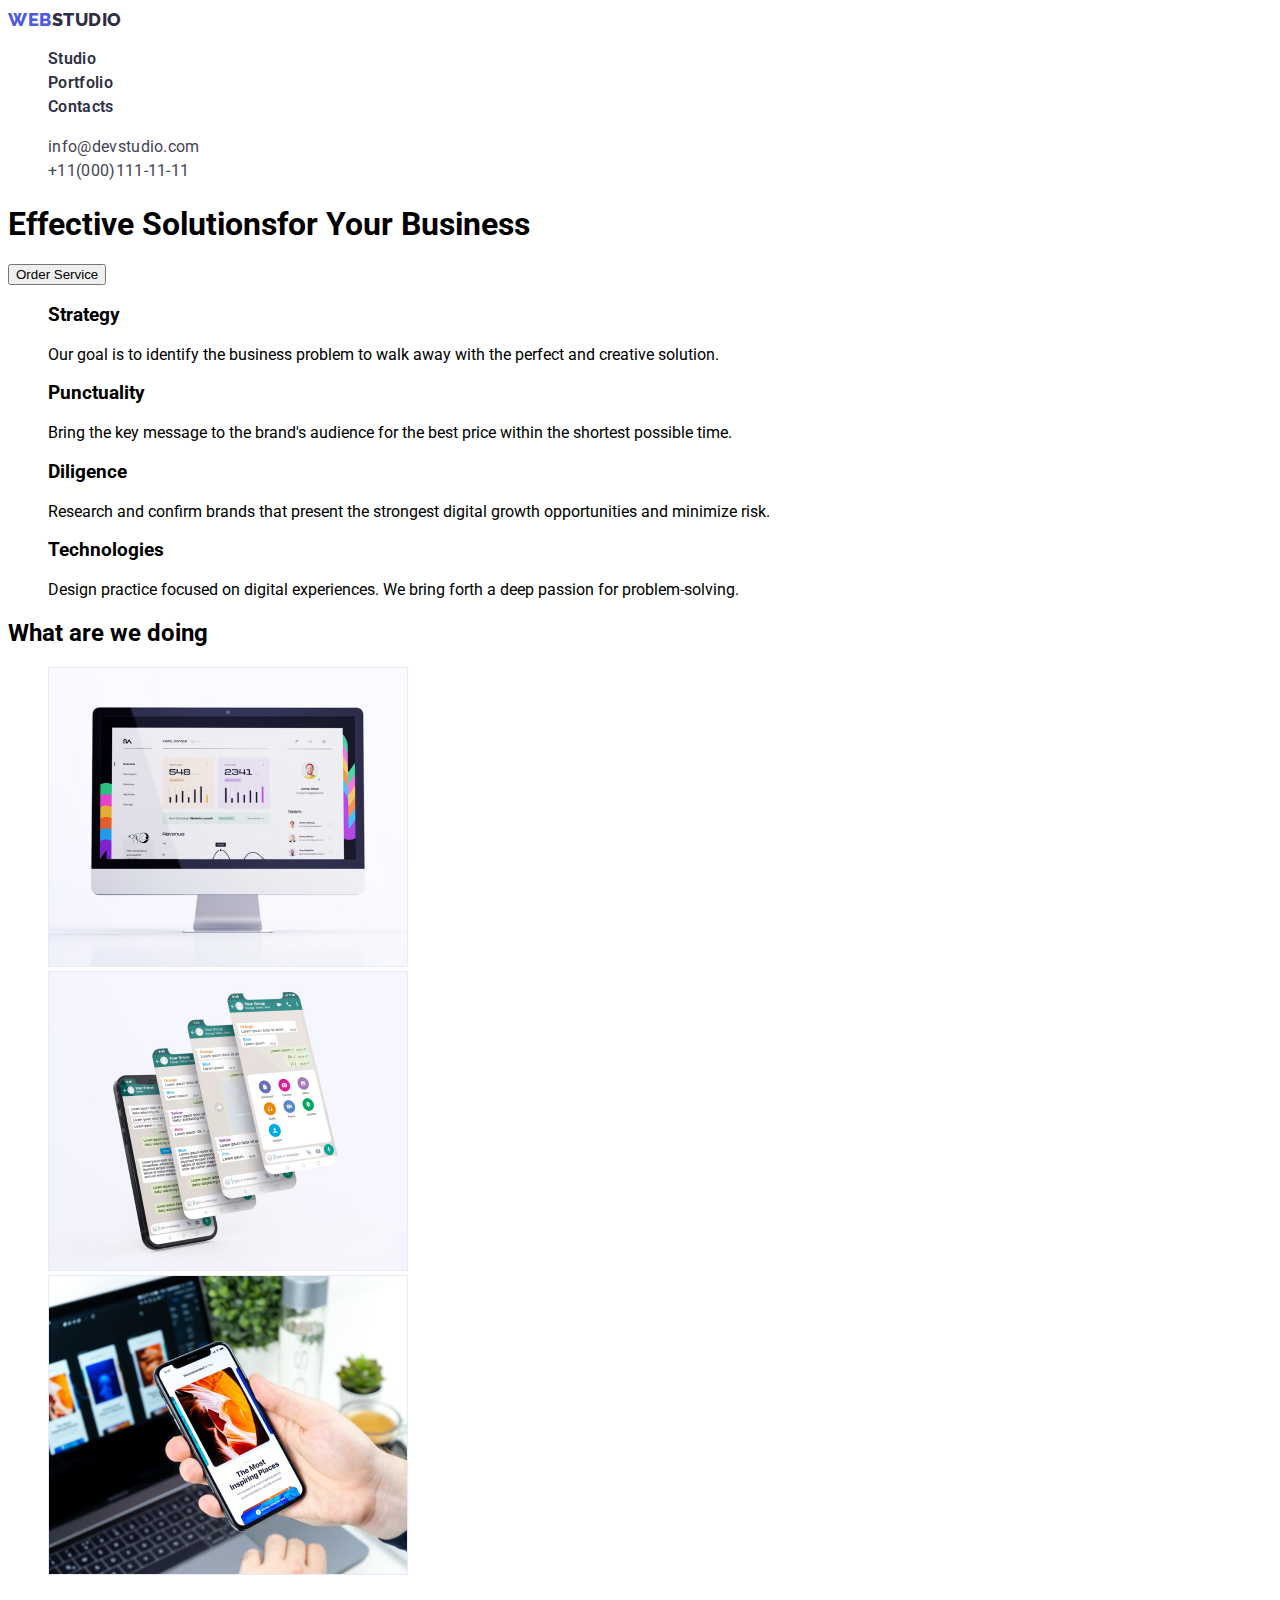
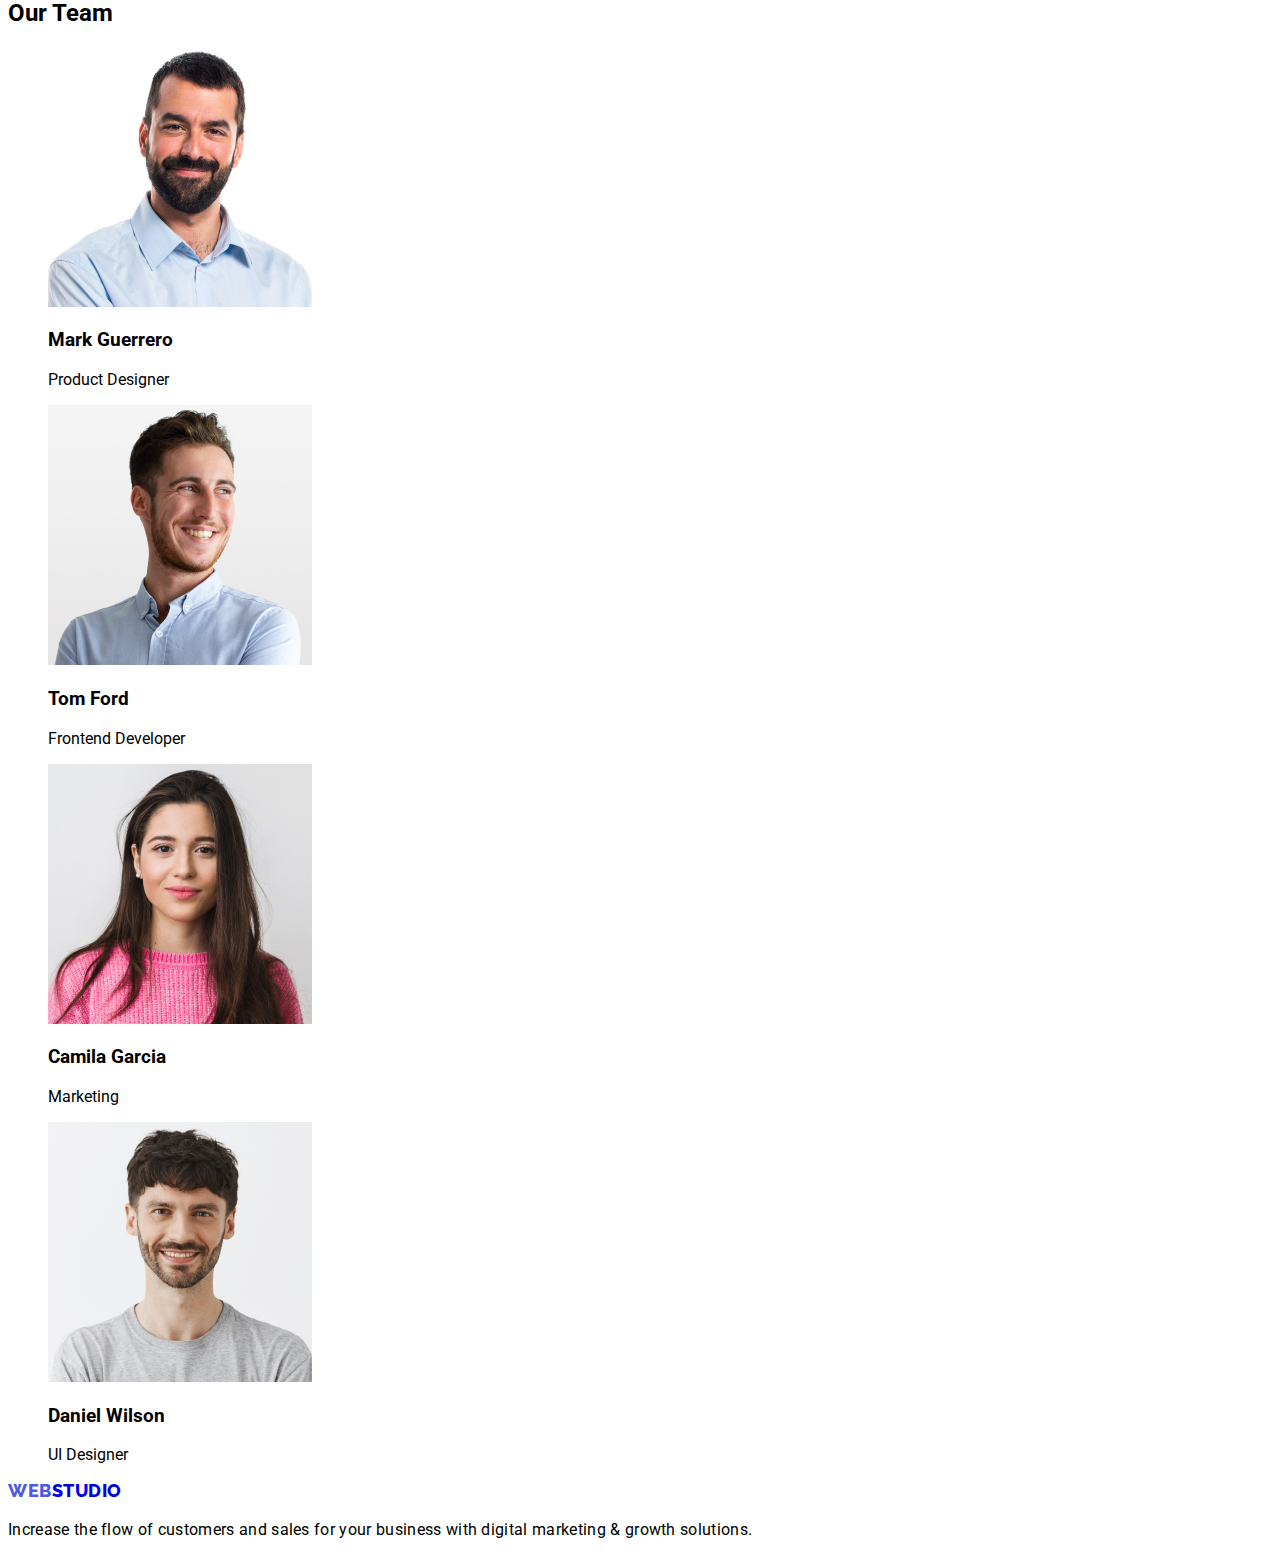
==== index.html @ 6c5be2f2 "Add files via upload" ====
<!DOCTYPE html>
<html lang="en">
  <head>
    <meta charset="UTF-8" />
    <meta http-equiv="X-UA-Compatible" content="IE=edge" />
    <meta name="viewport" content="width=device-width, initial-scale=1.0" />
    <title>WEBSTUDIO</title>
    <link rel="preconnect" href="https://fonts.googleapis.com" />
    <link rel="preconnect" href="https://fonts.gstatic.com" crossorigin />
    <link
      href="https://fonts.googleapis.com/css2?family=Montserrat:wght@400;700&family=Raleway:wght@800&family=Roboto:wght@400;500;700&display=swap"
      rel="stylesheet"
    />
    <link rel="stylesheet" href="./css/styles.css" />
  </head>
  <body class="body">
    <header class="top-line">
      <nav>
        <a class="logo" href="./index.html"
          ><span class="web">WEB</span>STUDIO</a
        >
        <ul class="header-list list">
          <li><a class="header-link link" href="./index.html">Studio</a></li>
          <li>
            <a class="header-link link" href="./portfolio.html">Portfolio</a>
          </li>
          <li><a class="header-link link" href="">Contacts</a></li>
        </ul>
      </nav>
      <ul class="list">
        <li>
          <a class="contact link" href="mailto:info@devstudio.com"
            >info@devstudio.com</a
          >
        </li>
        <li>
          <a class="contact link" href="tel:+110001111111">+11(000)111-11-11</a>
        </li>
      </ul>
    </header>
    <main class="main">
      <section class="hero">
        <h1 class="hero-text">Effective Solutionsfor Your Business</h1>
        <button type="button" class="hero-button btn">Order Service</button>
      </section>
      <section>
        <h2 hidden>Benefits</h2>
        <ul class="list">
          <li>
            <h3>Strategy</h3>
            <p>
              Our goal is to identify the business problem to walk away with the
              perfect and creative solution.
            </p>
          </li>
          <li>
            <h3>Punctuality</h3>
            <p>
              Bring the key message to the brand's audience for the best price
              within the shortest possible time.
            </p>
          </li>
          <li>
            <h3>Diligence</h3>
            <p>
              Research and confirm brands that present the strongest digital
              growth opportunities and minimize risk.
            </p>
          </li>
          <li>
            <h3>Technologies</h3>
            <p>
              Design practice focused on digital experiences. We bring forth a
              deep passion for problem-solving.
            </p>
          </li>
        </ul>
      </section>
      <section>
        <h2>What are we doing</h2>
        <ul class="list">
          <li>
            <img
              width="360"
              height="300"
              src="./img/photo-pc.jpg"
              alt="photo-pc"
            />
          </li>
          <li>
            <img
              width="360"
              height="300"
              src="./img/photo-phone.jpg"
              alt="photo-phone"
            />
          </li>
          <li>
            <img width="360" height="300" src="./img/laptop.jpg" alt="laptop" />
          </li>
        </ul>
      </section>
      <section>
        <h2>Our Team</h2>
        <ul class="list">
          <li>
            <img
              width="264"
              height="260"
              src="./img/Mark-Guerrero.jpg"
              alt="Mark Guerrero"
            />
            <h3>Mark Guerrero</h3>
            <p>Product Designer</p>
          </li>
          <li>
            <img
              width="264"
              height="260"
              src="./img/Tom-Ford.jpg"
              alt="Tom Ford"
            />
            <h3>Tom Ford</h3>
            <p>Frontend Developer</p>
          </li>
          <li>
            <img
              width="264"
              height="260"
              src="./img/Camila-Garcia.jpg"
              alt="Camila Garcia"
            />
            <h3>Camila Garcia</h3>
            <p>Marketing</p>
          </li>
          <li>
            <img
              width="264"
              height="260"
              src="./img/Daniel-Wilson.jpg"
              alt="Daniel Wilson"
            />
            <h3>Daniel Wilson</h3>
            <p>UI Designer</p>
          </li>
        </ul>
      </section>
    </main>

    <footer class="footer">
      <a class="footer-logo" href="/index.html"
        ><span class="web">WEB</span>STUDIO</a
      >
      <p class="footer-text">
        Increase the flow of customers and sales for your business with digital
        marketing & growth solutions.
      </p>
    </footer>
  </body>
</html>
---- css/styles.css ----
body {
    font-family: "Roboto", sans-serif;
}
/**/
.list {
  list-style: none;
}
.link:hover,
.link:focus {
  font-family: inherit;
  color: #4d5ae5;
}

.btn:hover,
.btn:focus {
  background: #4d5ae5;
  cursor: pointer;
}

/* header */
.logo {
  font-family: "Raleway";
  font-style: normal;
  font-weight: 800;
  font-size: 18px;
  line-height: 1.3;
  letter-spacing: 0.03em;
  text-transform: uppercase;
  text-decoration: none;
  color: #2e2f42;

}
.web {
  color: #4d5ae5;
}
.header-list {

}
.header-link {
  font-style: normal;
  font-weight: 600;
  font-size: 16px;
  line-height: 1.5;
  letter-spacing: 0.02em;
  text-decoration: none;
  color: #2e2f42;
}
.contact {

  text-decoration: none;
  font-style: normal;
  font-weight: 400;
  font-size: 16px;
  line-height: 1.5;
  letter-spacing: 0.02em;
  color: #434455;
}
/* hero */
.hero {

}
.hero-text {

}
.hero-button {

}
/* footer */
.footer {

}
.footer-logo {
  font-family: 'Raleway';
  font-style: normal;
  font-weight: 800;
  font-size: 18px;
  line-height: 1.2;
  display: flex;
  align-items: center;
  letter-spacing: 0.03em;
  text-transform: uppercase;
  text-decoration: none;
  /* color: #F4F4FD; */
}
.footer-text {
font-style: normal;
font-weight: 400;
font-size: 16px;
line-height: 1.5;
letter-spacing: 0.02em;
/* color: #E7E9FC; */
}
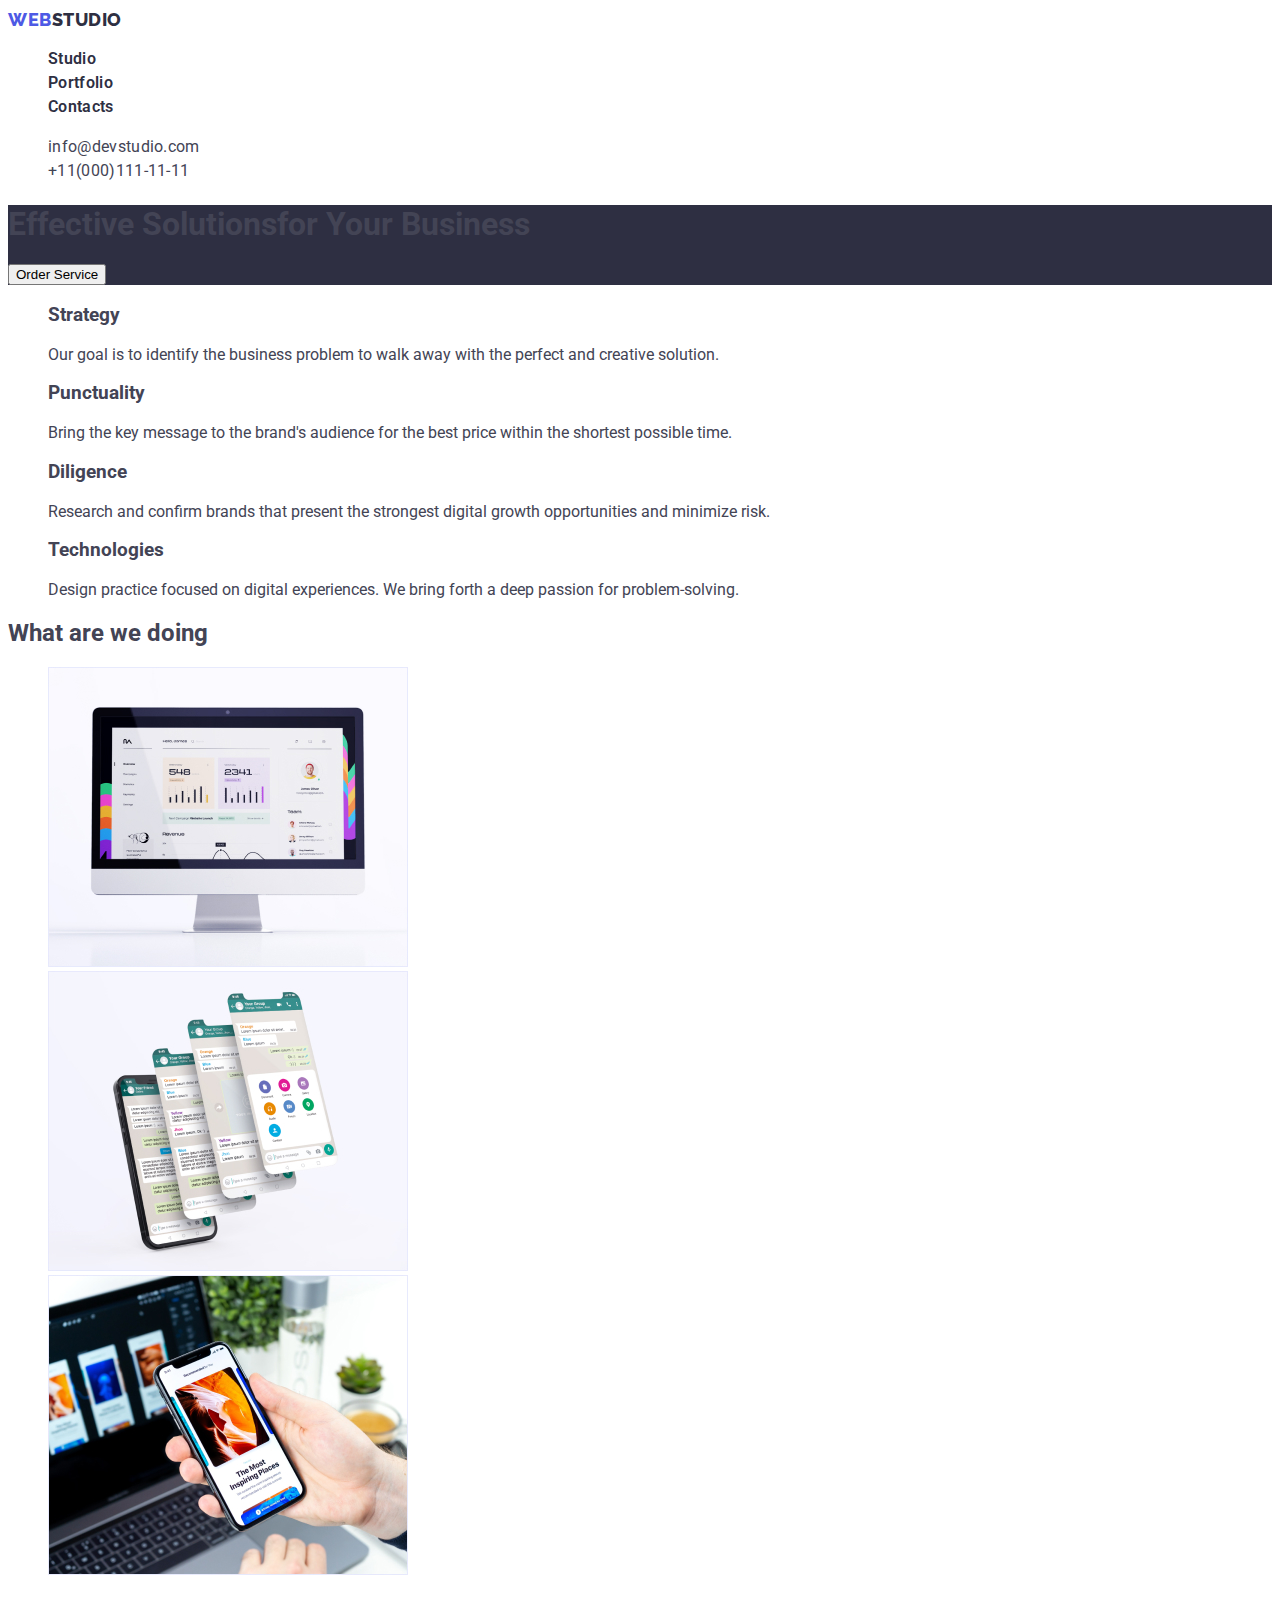
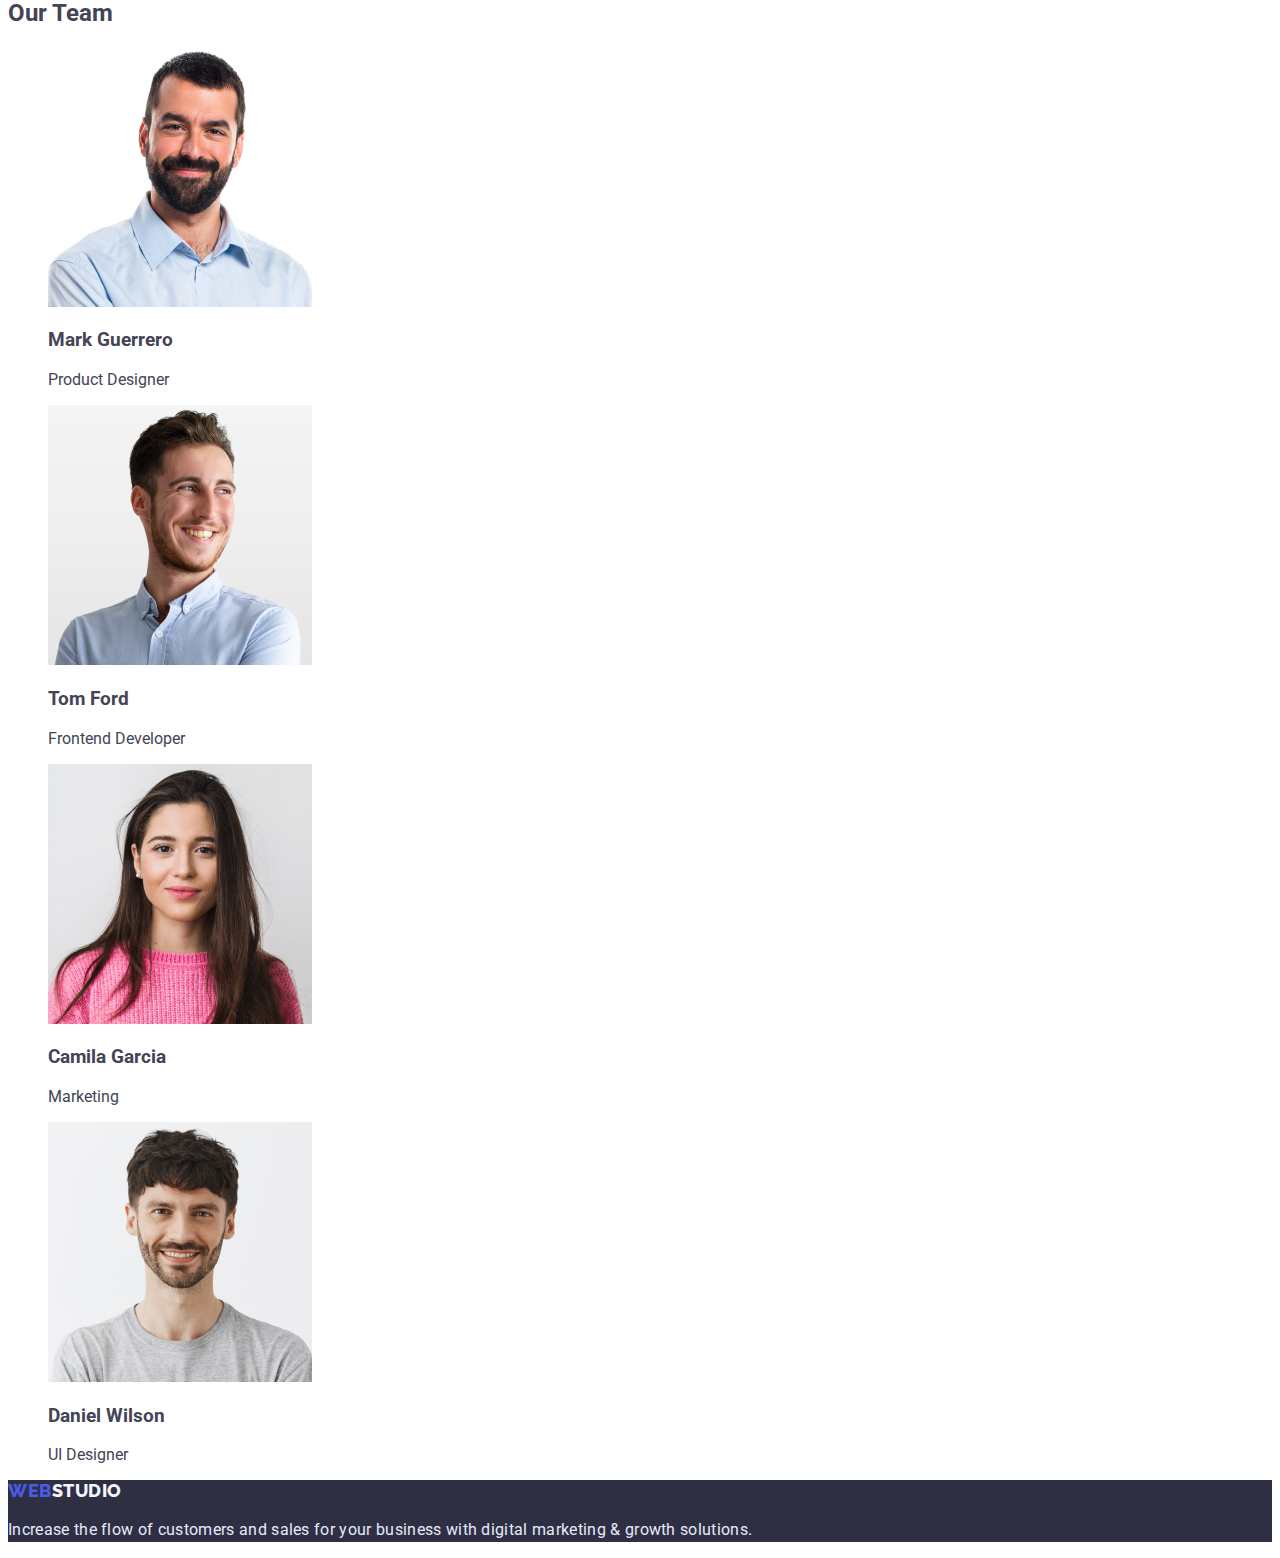
==== commit c0a18d86: "55" ====
--- a/index.html
+++ b/index.html
@@ -43,7 +43,7 @@
         <h1 class="hero-text">Effective Solutionsfor Your Business</h1>
         <button type="button" class="hero-button btn">Order Service</button>
       </section>
-      <section>
+      <section class="benefits">
         <h2 hidden>Benefits</h2>
         <ul class="list">
           <li>
--- a/css/styles.css
+++ b/css/styles.css
@@ -1,5 +1,10 @@
+:root {
+
+}
 body {
     font-family: "Roboto", sans-serif;
+    background-color: #ffffff;
+    color: #434455;
 }
 /**/
 .list {
@@ -18,6 +23,9 @@
 }
 
 /* header */
+.top-line {
+
+}
 .logo {
   font-family: "Raleway";
   font-style: normal;
@@ -57,7 +65,7 @@
 }
 /* hero */
 .hero {
-
+  background-color: #2e2f42;
 }
 .hero-text {
 
@@ -67,7 +75,7 @@
 }
 /* footer */
 .footer {
-
+  background-color: #2e2f42; 
 }
 .footer-logo {
   font-family: 'Raleway';
@@ -80,7 +88,7 @@
   letter-spacing: 0.03em;
   text-transform: uppercase;
   text-decoration: none;
-  /* color: #F4F4FD; */
+  color: #F4F4FD;
 }
 .footer-text {
 font-style: normal;
@@ -88,5 +96,6 @@
 font-size: 16px;
 line-height: 1.5;
 letter-spacing: 0.02em;
-/* color: #E7E9FC; */
+color: #E7E9FC;
 }
+/* Portfolio */
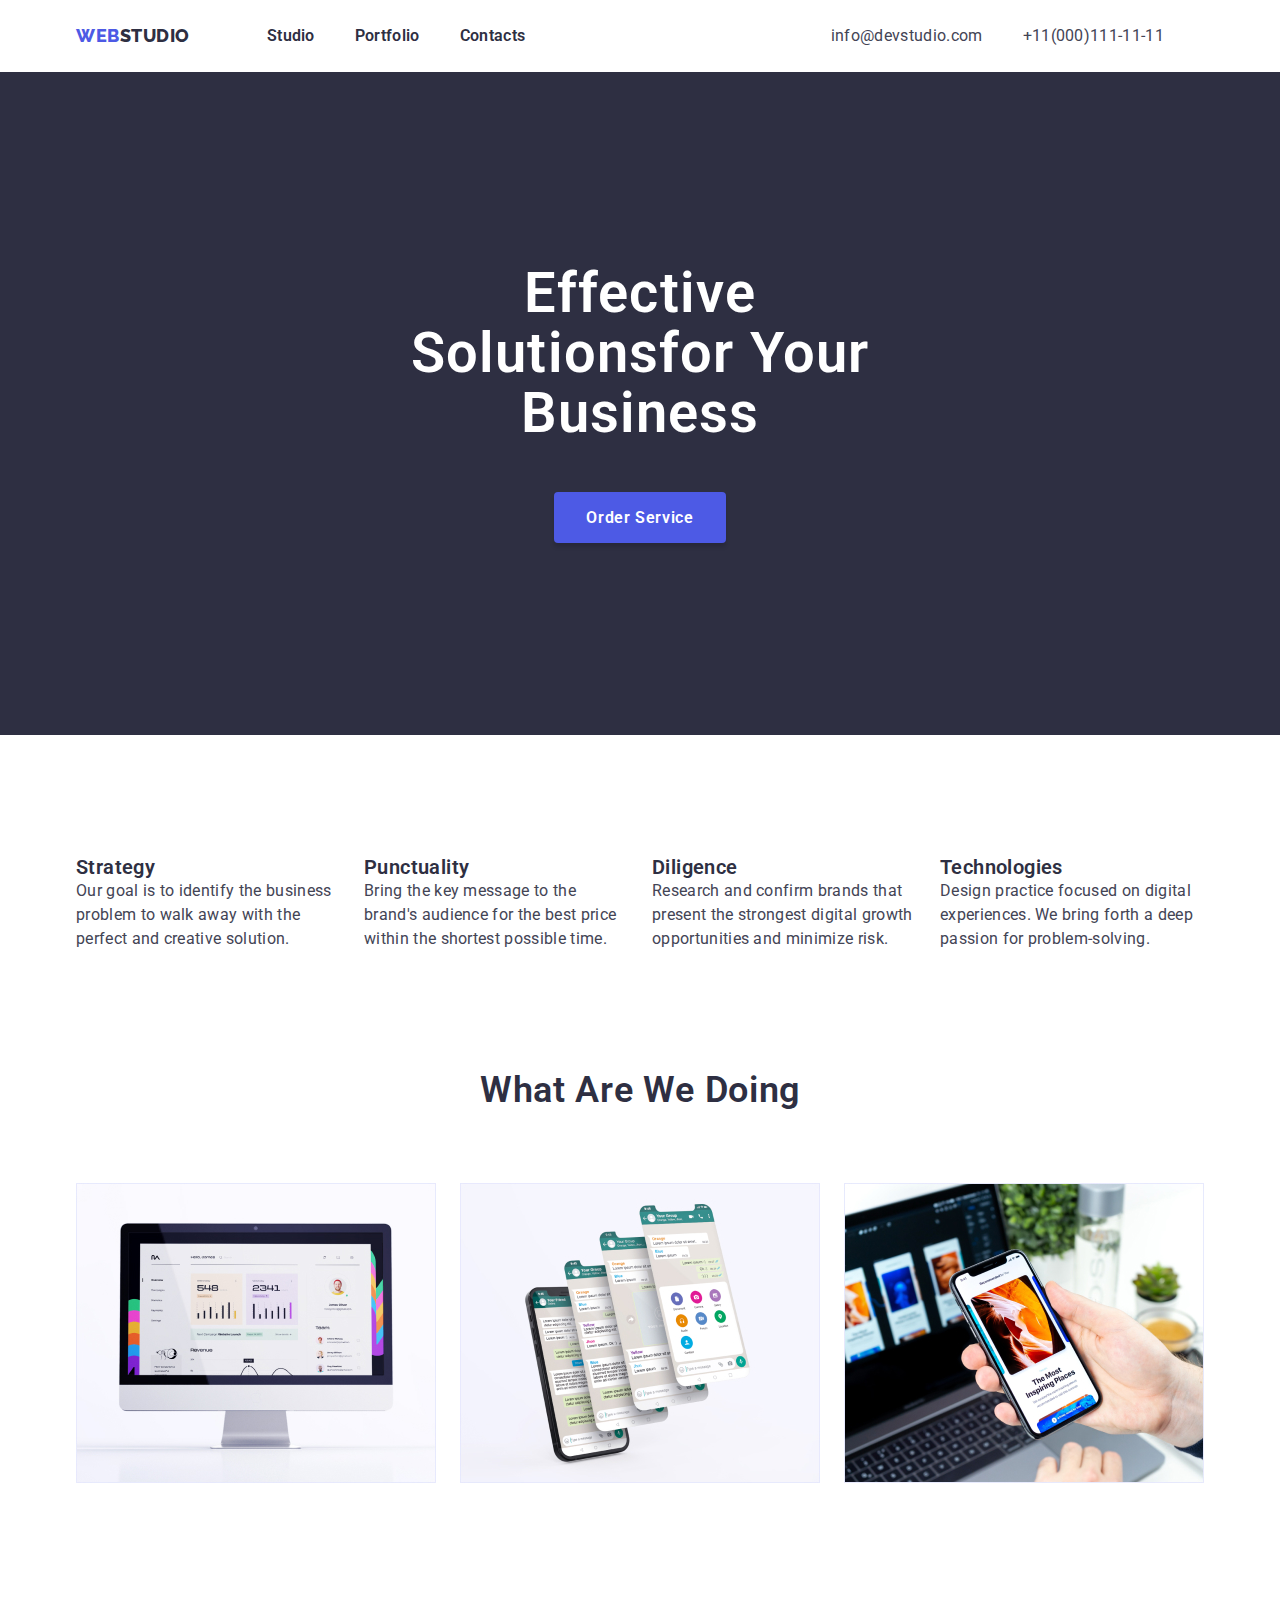
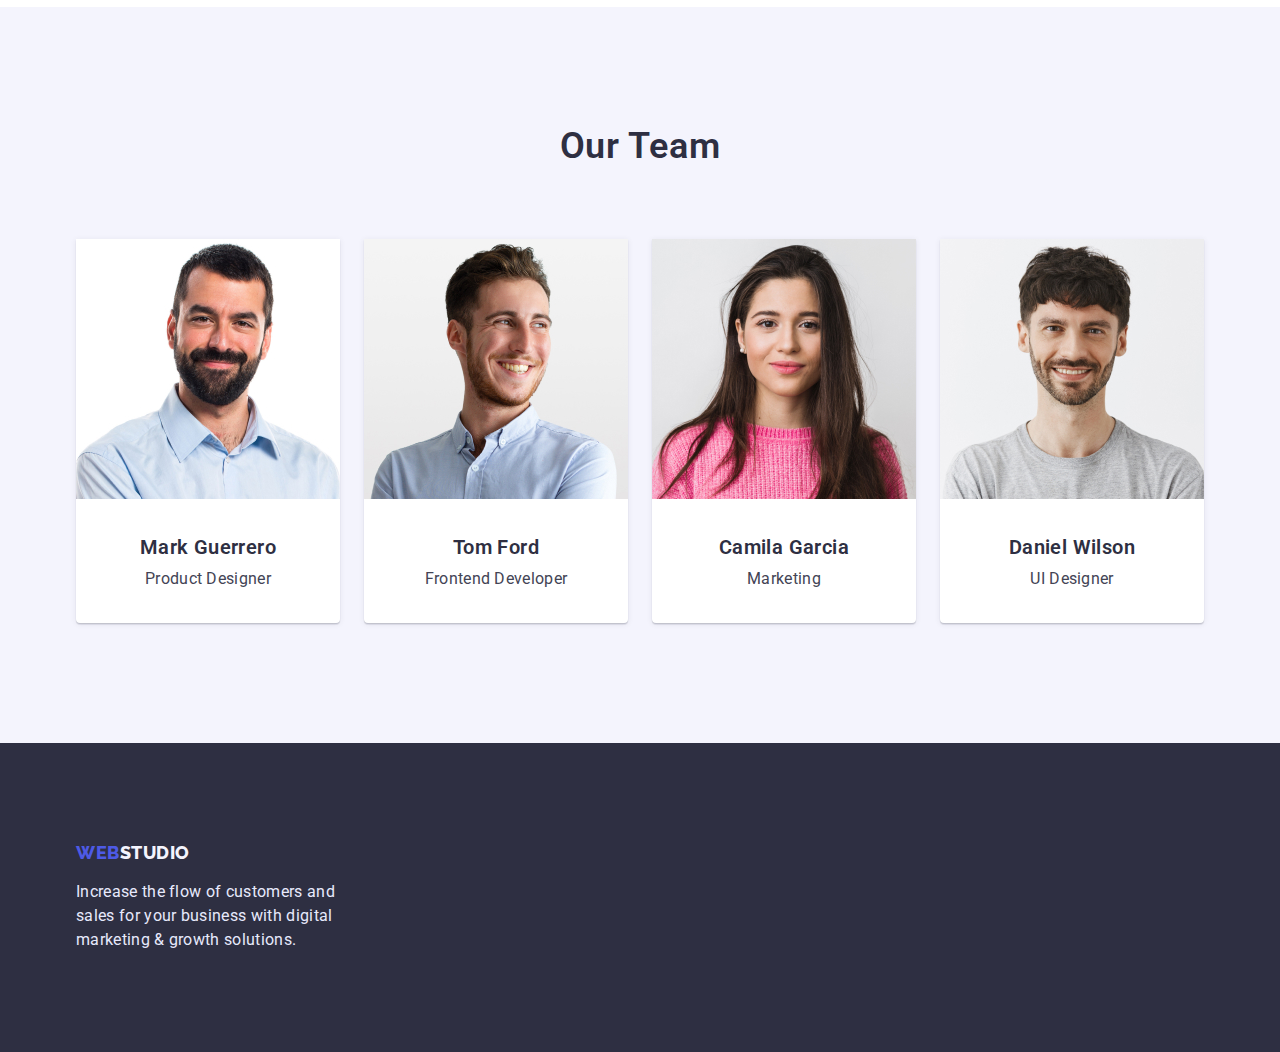
==== commit 1d04e3d8: "HW3 18/12" ====
--- a/index.html
+++ b/index.html
@@ -5,156 +5,183 @@
     <meta http-equiv="X-UA-Compatible" content="IE=edge" />
     <meta name="viewport" content="width=device-width, initial-scale=1.0" />
     <title>WEBSTUDIO</title>
+    <link
+      rel="stylesheet"
+      href="https://cdn.jsdelivr.net/npm/modern-normalize@1.1.0/modern-normalize.min.css"
+    />
     <link rel="preconnect" href="https://fonts.googleapis.com" />
     <link rel="preconnect" href="https://fonts.gstatic.com" crossorigin />
     <link
-      href="https://fonts.googleapis.com/css2?family=Montserrat:wght@400;700&family=Raleway:wght@800&family=Roboto:wght@400;500;700&display=swap"
+      href="https://fonts.googleapis.com/css2?family=Raleway:wght@700&family=Roboto:wght@400;500;700;900&display=swap"
       rel="stylesheet"
     />
     <link rel="stylesheet" href="./css/styles.css" />
   </head>
-  <body class="body">
-    <header class="top-line">
-      <nav>
-        <a class="logo" href="./index.html"
-          ><span class="web">WEB</span>STUDIO</a
-        >
-        <ul class="header-list list">
-          <li><a class="header-link link" href="./index.html">Studio</a></li>
-          <li>
-            <a class="header-link link" href="./portfolio.html">Portfolio</a>
-          </li>
-          <li><a class="header-link link" href="">Contacts</a></li>
-        </ul>
-      </nav>
-      <ul class="list">
-        <li>
-          <a class="contact link" href="mailto:info@devstudio.com"
-            >info@devstudio.com</a
+  <body>
+    <header class="header">
+      <div class="container">
+        <nav>
+          <a class="header-logo link" href="./index.html">
+            <span class="web-header">WEB</span
+            ><span class="studio-header">STUDIO</span></a
           >
-        </li>
-        <li>
-          <a class="contact link" href="tel:+110001111111">+11(000)111-11-11</a>
-        </li>
-      </ul>
+          <ul class="header-nav list">
+            <li><a class="nav-link link" href="./index.html">Studio</a></li>
+            <li>
+              <a class="nav-link link" href="./portfolio.html">Portfolio</a>
+            </li>
+            <li><a class="nav-link link" href="">Contacts</a></li>
+          </ul>
+        </nav>
+        <div class="heder-info">
+          <ul class="contacts-list list">
+            <li>
+              <a class="contacts-link link" href="mailto:info@devstudio.com"
+                >info@devstudio.com</a
+              >
+            </li>
+            <li>
+              <a class="contacts-link link" href="tel:+110001111111"
+                >+11(000)111-11-11</a
+              >
+            </li>
+          </ul>
+        </div>
+      </div>
     </header>
-    <main class="main">
+    <main>
       <section class="hero">
-        <h1 class="hero-text">Effective Solutionsfor Your Business</h1>
-        <button type="button" class="hero-button btn">Order Service</button>
+        <div class="container">
+          <h1 class="hero-title">Effective Solutionsfor Your Business</h1>
+          <button class="hero-btm btm" type="button">Order Service</button>
+        </div>
       </section>
       <section class="benefits">
-        <h2 hidden>Benefits</h2>
-        <ul class="list">
-          <li>
-            <h3>Strategy</h3>
-            <p>
-              Our goal is to identify the business problem to walk away with the
-              perfect and creative solution.
-            </p>
-          </li>
-          <li>
-            <h3>Punctuality</h3>
-            <p>
-              Bring the key message to the brand's audience for the best price
-              within the shortest possible time.
-            </p>
-          </li>
-          <li>
-            <h3>Diligence</h3>
-            <p>
-              Research and confirm brands that present the strongest digital
-              growth opportunities and minimize risk.
-            </p>
-          </li>
-          <li>
-            <h3>Technologies</h3>
-            <p>
-              Design practice focused on digital experiences. We bring forth a
-              deep passion for problem-solving.
-            </p>
-          </li>
-        </ul>
+        <div class="container">
+          <h2 hidden>Benefits</h2>
+          <ul class="list">
+            <li class="benefits-list">
+              <h3 class="benefits-title">Strategy</h3>
+              <p class="benefits-text">
+                Our goal is to identify the business problem to walk away with
+                the perfect and creative solution.
+              </p>
+            </li>
+            <li class="benefits-list">
+              <h3 class="benefits-title">Punctuality</h3>
+              <p class="benefits-text">
+                Bring the key message to the brand's audience for the best price
+                within the shortest possible time.
+              </p>
+            </li>
+            <li class="benefits-list">
+              <h3 class="benefits-title">Diligence</h3>
+              <p class="benefits-text">
+                Research and confirm brands that present the strongest digital
+                growth opportunities and minimize risk.
+              </p>
+            </li>
+            <li class="benefits-list">
+              <h3 class="benefits-title">Technologies</h3>
+              <p class="benefits-text">
+                Design practice focused on digital experiences. We bring forth a
+                deep passion for problem-solving.
+              </p>
+            </li>
+          </ul>
+        </div>
       </section>
-      <section>
-        <h2>What are we doing</h2>
-        <ul class="list">
-          <li>
-            <img
-              width="360"
-              height="300"
-              src="./img/photo-pc.jpg"
-              alt="photo-pc"
-            />
-          </li>
-          <li>
-            <img
-              width="360"
-              height="300"
-              src="./img/photo-phone.jpg"
-              alt="photo-phone"
-            />
-          </li>
-          <li>
-            <img width="360" height="300" src="./img/laptop.jpg" alt="laptop" />
-          </li>
-        </ul>
+      <section class="work">
+        <div class="container">
+          <h2 class="work-title">What are we doing</h2>
+          <ul class="list">
+            <li>
+              <img
+                width="360"
+                height="300"
+                src="./img/photo-pc.jpg"
+                alt="photo-pc"
+              />
+            </li>
+            <li>
+              <img
+                width="360"
+                height="300"
+                src="./img/photo-phone.jpg"
+                alt="photo-phone"
+              />
+            </li>
+            <li>
+              <img
+                width="360"
+                height="300"
+                src="./img/laptop.jpg"
+                alt="laptop"
+              />
+            </li>
+          </ul>
+        </div>
       </section>
-      <section>
-        <h2>Our Team</h2>
-        <ul class="list">
-          <li>
-            <img
-              width="264"
-              height="260"
-              src="./img/Mark-Guerrero.jpg"
-              alt="Mark Guerrero"
-            />
-            <h3>Mark Guerrero</h3>
-            <p>Product Designer</p>
-          </li>
-          <li>
-            <img
-              width="264"
-              height="260"
-              src="./img/Tom-Ford.jpg"
-              alt="Tom Ford"
-            />
-            <h3>Tom Ford</h3>
-            <p>Frontend Developer</p>
-          </li>
-          <li>
-            <img
-              width="264"
-              height="260"
-              src="./img/Camila-Garcia.jpg"
-              alt="Camila Garcia"
-            />
-            <h3>Camila Garcia</h3>
-            <p>Marketing</p>
-          </li>
-          <li>
-            <img
-              width="264"
-              height="260"
-              src="./img/Daniel-Wilson.jpg"
-              alt="Daniel Wilson"
-            />
-            <h3>Daniel Wilson</h3>
-            <p>UI Designer</p>
-          </li>
-        </ul>
+      <section class="team">
+        <div class="container">
+          <h2 class="team-title">Our Team</h2>
+          <ul class="team-list list">
+            <li class="team-item">
+              <img
+                width="264"
+                height="260"
+                src="./img/Mark-Guerrero.jpg"
+                alt="Mark Guerrero"
+              />
+              <h3 class="subject">Mark Guerrero</h3>
+              <p class="team-text">Product Designer</p>
+            </li>
+            <li class="team-item">
+              <img
+                width="264"
+                height="260"
+                src="./img/Tom-Ford.jpg"
+                alt="Tom Ford"
+              />
+              <h3 class="subject">Tom Ford</h3>
+              <p class="team-text">Frontend Developer</p>
+            </li>
+            <li class="team-item">
+              <img
+                width="264"
+                height="260"
+                src="./img/Camila-Garcia.jpg"
+                alt="Camila Garcia"
+              />
+              <h3 class="subject">Camila Garcia</h3>
+              <p class="team-text">Marketing</p>
+            </li>
+            <li class="team-item">
+              <img
+                width="264"
+                height="260"
+                src="./img/Daniel-Wilson.jpg"
+                alt="Daniel Wilson"
+              />
+              <h3 class="subject">Daniel Wilson</h3>
+              <p class="team-text">UI Designer</p>
+            </li>
+          </ul>
+        </div>
       </section>
     </main>
 
     <footer class="footer">
-      <a class="footer-logo" href="/index.html"
-        ><span class="web">WEB</span>STUDIO</a
-      >
-      <p class="footer-text">
-        Increase the flow of customers and sales for your business with digital
-        marketing & growth solutions.
-      </p>
+      <div class="container">
+        <a class="footer-logo link" href="/index.html">
+          <span class="footer-web">WEB</span
+          ><span class="footer-studio">STUDIO</span></a
+        >
+        <p class="footer-text">
+          Increase the flow of customers and sales for your business with
+          digital marketing & growth solutions.
+        </p>
+      </div>
     </footer>
   </body>
 </html>
--- a/css/styles.css
+++ b/css/styles.css
@@ -1,101 +1,331 @@
 :root {
-
-}
+  --decoration-color: #ffffff; /* DECORATION-COLOR */
+  --darc-color: #2e2f42; /* NAVY BLUE */
+  --primary-brand-color: #4d5ae5; /* IRIS */
+  --light-color: #f4f4fd; /* CLOUD */
+  --accent-color: #e7e9fc; /* CORNFLOWER */
+  --body-text-color: #434455; /* SLATE */
+}
+
+*,
+*::after,
+*::before {
+  box-sizing: border-box;
+  margin: 0;
+}
+
 body {
-    font-family: "Roboto", sans-serif;
-    background-color: #ffffff;
-    color: #434455;
-}
-/**/
+  font-family: "Roboto", sans-serif;
+  font-style: normal;
+  /* background: gray; */
+}
+
+.web-header,
+.footer-web {
+  color: var(--primary-brand-color);
+}
+
 .list {
+  padding: 0;
   list-style: none;
 }
-.link:hover,
-.link:focus {
+
+.btm {
+  text-decoration: none;
+  cursor: pointer;
+}
+.link {
   font-family: inherit;
-  color: #4d5ae5;
-}
-
-.btn:hover,
-.btn:focus {
-  background: #4d5ae5;
-  cursor: pointer;
-}
-
-/* header */
-.top-line {
-
-}
-.logo {
+  text-decoration: none;
+}
+
+h1,
+h2,
+h3,
+p,
+ul {
+  margin-top: 0;
+  margin-bottom: 0;
+}
+
+.container {
+  max-width: 1158px;
+  margin: 0 auto;
+  padding: 0 15px;
+}
+
+.header nav,
+.header-nav,
+.contacts-list,
+.portfolio-filter {
+  display: flex;
+  align-items: center;
+}
+
+.header .container,
+.benefits ul,
+.work ul,
+.team ul {
+  display: flex;
+  align-items: center;
+  justify-content: space-between;
+}
+
+.work,
+.team-list,
+.portfolio-content {
+  padding-bottom: 120px;
+}
+
+/* ----- HEADER ----- */
+
+.header {
+  padding-top: 24px;
+  padding-bottom: 24px;
+  box-shadow: 0px 2px 1px rgba(46, 47, 66, 0.08),
+    0px 1px 1px rgba(46, 47, 66, 0.16), 0px 1px 6px rgba(46, 47, 66, 0.08);
+}
+
+.header-logo {
   font-family: "Raleway";
   font-style: normal;
   font-weight: 800;
   font-size: 18px;
-  line-height: 1.3;
+  line-height: 1.33;
   letter-spacing: 0.03em;
   text-transform: uppercase;
-  text-decoration: none;
-  color: #2e2f42;
-
-}
-.web {
-  color: #4d5ae5;
-}
-.header-list {
-
-}
-.header-link {
-  font-style: normal;
-  font-weight: 600;
-  font-size: 16px;
-  line-height: 1.5;
-  letter-spacing: 0.02em;
-  text-decoration: none;
-  color: #2e2f42;
-}
-.contact {
-
-  text-decoration: none;
-  font-style: normal;
-  font-weight: 400;
-  font-size: 16px;
-  line-height: 1.5;
-  letter-spacing: 0.02em;
-  color: #434455;
-}
-/* hero */
+  margin-right: 77px;
+}
+
+.studio-header {
+  color: var(--darc-color);
+}
+
+.contacts-link:focus,
+.contacts-link:hover,
+.nav-link:hover,
+.nav-link:focus {
+  color: var(--primary-brand-color);
+}
+
+.nav-link {
+  font-weight: 600;
+  font-size: 16px;
+  line-height: 1.5;
+  letter-spacing: 0.02em;
+  color: var(--darc-color);
+  padding: 0 40px 0 0;
+}
+.contacts-link {
+  font-size: 16px;
+  line-height: 1.5;
+  letter-spacing: 0.02em;
+  color: var(--body-text-color);
+  padding: 0 40px 0 0;
+}
+
+/* ----- HERO ----- */
+
 .hero {
-  background-color: #2e2f42;
-}
-.hero-text {
-
-}
-.hero-button {
-
-}
-/* footer */
+  background-color: var(--darc-color);
+  padding-top: 192px;
+  padding-bottom: 192px;
+}
+
+.hero-title {
+  font-weight: 600;
+  font-size: 56px;
+  line-height: 1.07;
+  text-align: center;
+  letter-spacing: 0.02em;
+  color: var(--decoration-color);
+  width: 492px;
+  margin: 0 auto 48px;
+}
+
+.hero-btm {
+  display: block;
+  margin: 0 auto;
+  padding: 16px 32px;
+
+  font-weight: 600;
+  font-size: 16px;
+  line-height: 1.19;
+  align-items: center;
+  letter-spacing: 0.04em;
+  color: var(--decoration-color);
+  background-color: var(--primary-brand-color);
+  border: 0px;
+  box-shadow: 0px 4px 4px rgba(0, 0, 0, 0.15);
+  border-radius: 4px;
+}
+
+/* ----- BENEFITS ----- */
+
+.benefits {
+  padding-top: 120px;
+  padding-bottom: 120px;
+}
+.benefits-list {
+  max-width: 264px;
+}
+.benefits-title {
+  font-weight: 600;
+  font-size: 20px;
+  line-height: 1.2;
+  letter-spacing: 0.02em;
+  color: var(--darc-color);
+}
+.benefits-text {
+  font-size: 16px;
+  line-height: 1.5;
+  letter-spacing: 0.02em;
+  color: var(--body-text-color);
+}
+
+/* ----- WORK ----- */
+
+.work-title {
+  font-weight: 600;
+  font-size: 36px;
+  line-height: 1.11;
+  text-align: center;
+  letter-spacing: 0.02em;
+  text-transform: capitalize;
+  color: var(--darc-color);
+  padding-bottom: 72px;
+}
+
+/* ----- TEAM ----- */
+
+.team {
+  background-color: var(--light-color);
+}
+
+.team-item {
+  background: var(--decoration-color);
+  box-shadow: 0px 1px 6px rgba(46, 47, 66, 0.08), 0px 1px 1px rgba(46, 47, 66, 0.16), 0px 2px 1px rgba(46, 47, 66, 0.08);
+  border-radius: 0px 0px 4px 4px;
+}
+
+.team-title {
+  font-weight: 600;
+  font-size: 36px;
+  line-height: 1.11;
+  text-align: center;
+  letter-spacing: 0.02em;
+  text-transform: capitalize;
+  color: var(--darc-color);
+  padding-top: 120px;
+  padding-bottom: 72px;
+}
+.subject {
+  font-weight: 600;
+  font-size: 20px;
+  line-height: 1.2;
+  text-align: center;
+  letter-spacing: 0.02em;
+  color: var(--darc-color);
+  padding-top: 32px;
+  padding-bottom: 8px;  
+}
+.team-text {
+  font-size: 16px;
+  line-height: 1.5;
+  text-align: center;
+  letter-spacing: 0.02em;
+  color: var(--body-text-color);
+  margin-bottom: 32px;
+}
+
+/* ----- PORTFOLIO ----- */
+
+.portfolio-filter {
+  justify-content: center;
+  column-gap: 24px;
+}
+
+.btm-portfolio:focus,
+.btm-portfolio:hover {
+  background-color: var(--primary-brand-color);
+  color: var(--decoration-color);
+  border: 1px solid var(--primary-brand-color);
+  box-shadow: 0px 3px 1px rgba(0, 0, 0, 0.1), 0px 2px 1px rgba(0, 0, 0, 0.08),
+    0px 2px 2px rgba(0, 0, 0, 0.12);
+}
+
+.btm-portfolio {
+  font-weight: 600;
+  font-size: 16px;
+  line-height: 1.5;
+  align-items: center;
+  text-align: center;
+  letter-spacing: 0.04em;
+  color: var(--primary-brand-color);
+  background: var(--light-color);
+  border: 1px solid #e7e9fc;
+  border-radius: 4px;
+  margin-top: 96px;
+  margin-bottom: 72px;
+}
+
+.portfolio-content {
+  display: flex;
+  align-items: center;
+  flex-wrap: wrap;
+  column-gap: 24px;
+  row-gap: 48px;
+}
+
+.portfolio-title {
+  font-weight: 600;
+  font-size: 20px;
+  line-height: 1.2;
+  letter-spacing: 0.02em;
+  color: var(--darc-color);
+}
+
+.portfolio-text {
+  font-size: 16px;
+  line-height: 1.5;
+  letter-spacing: 0.02em;
+  color: var(--body-text-color);
+}
+
+.item-content {
+  margin-top: 32px;
+  margin-bottom: 32px;
+}
+
+.portfolio-content li {
+  box-shadow: 0px 1px 6px rgba(46, 47, 66, 0.08);
+}
+/* ----- FOOTER ----- */
+
 .footer {
-  background-color: #2e2f42; 
-}
+  padding: 100px 0;
+  background-color: var(--darc-color);
+}
+
 .footer-logo {
-  font-family: 'Raleway';
+  font-family: "Raleway";
   font-style: normal;
   font-weight: 800;
   font-size: 18px;
-  line-height: 1.2;
-  display: flex;
-  align-items: center;
+  line-height: 1.16;
   letter-spacing: 0.03em;
   text-transform: uppercase;
-  text-decoration: none;
-  color: #F4F4FD;
-}
+}
+
+.footer-studio {
+  color: var(--light-color);
+}
+
 .footer-text {
-font-style: normal;
-font-weight: 400;
-font-size: 16px;
-line-height: 1.5;
-letter-spacing: 0.02em;
-color: #E7E9FC;
-}
-/* Portfolio */
+  max-width: 264px;
+  font-size: 16px;
+  line-height: 1.5;
+  letter-spacing: 0.02em;
+  color: var(--accent-color);
+  margin-top: 16px;
+}
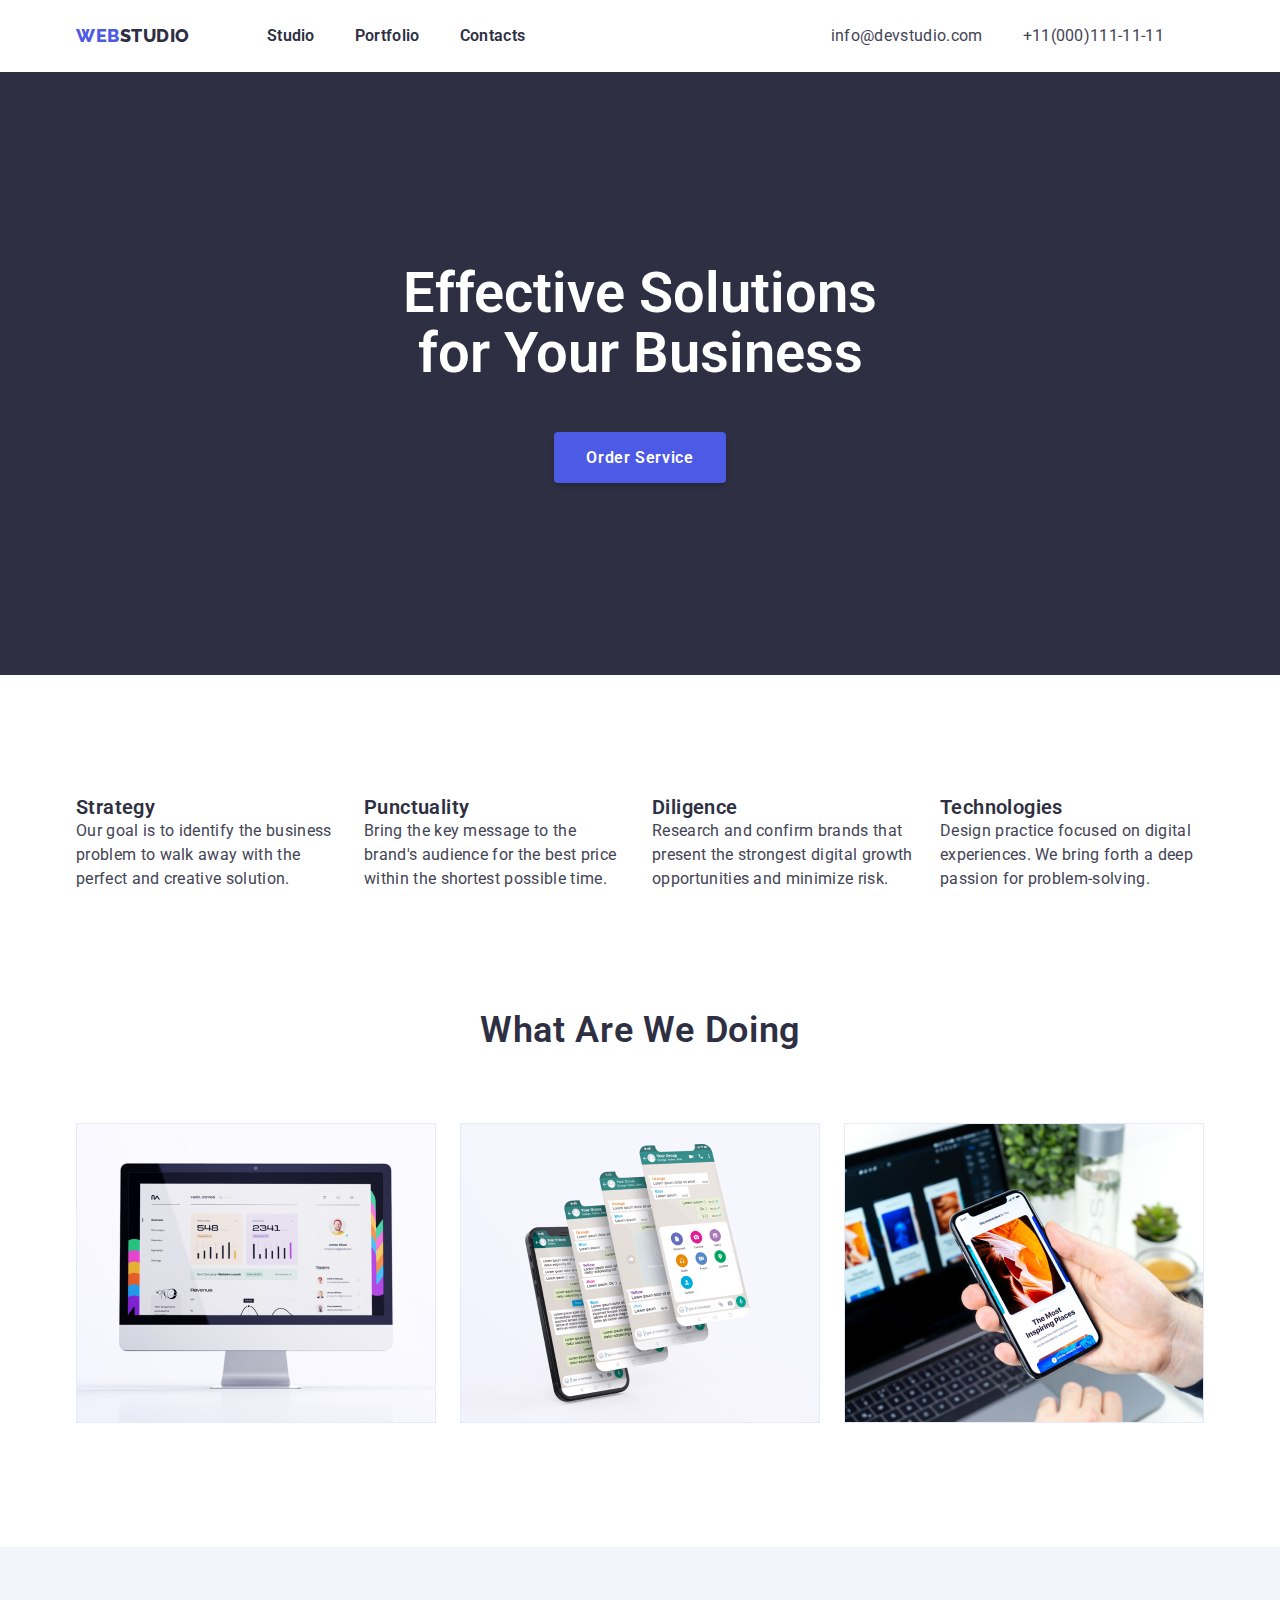
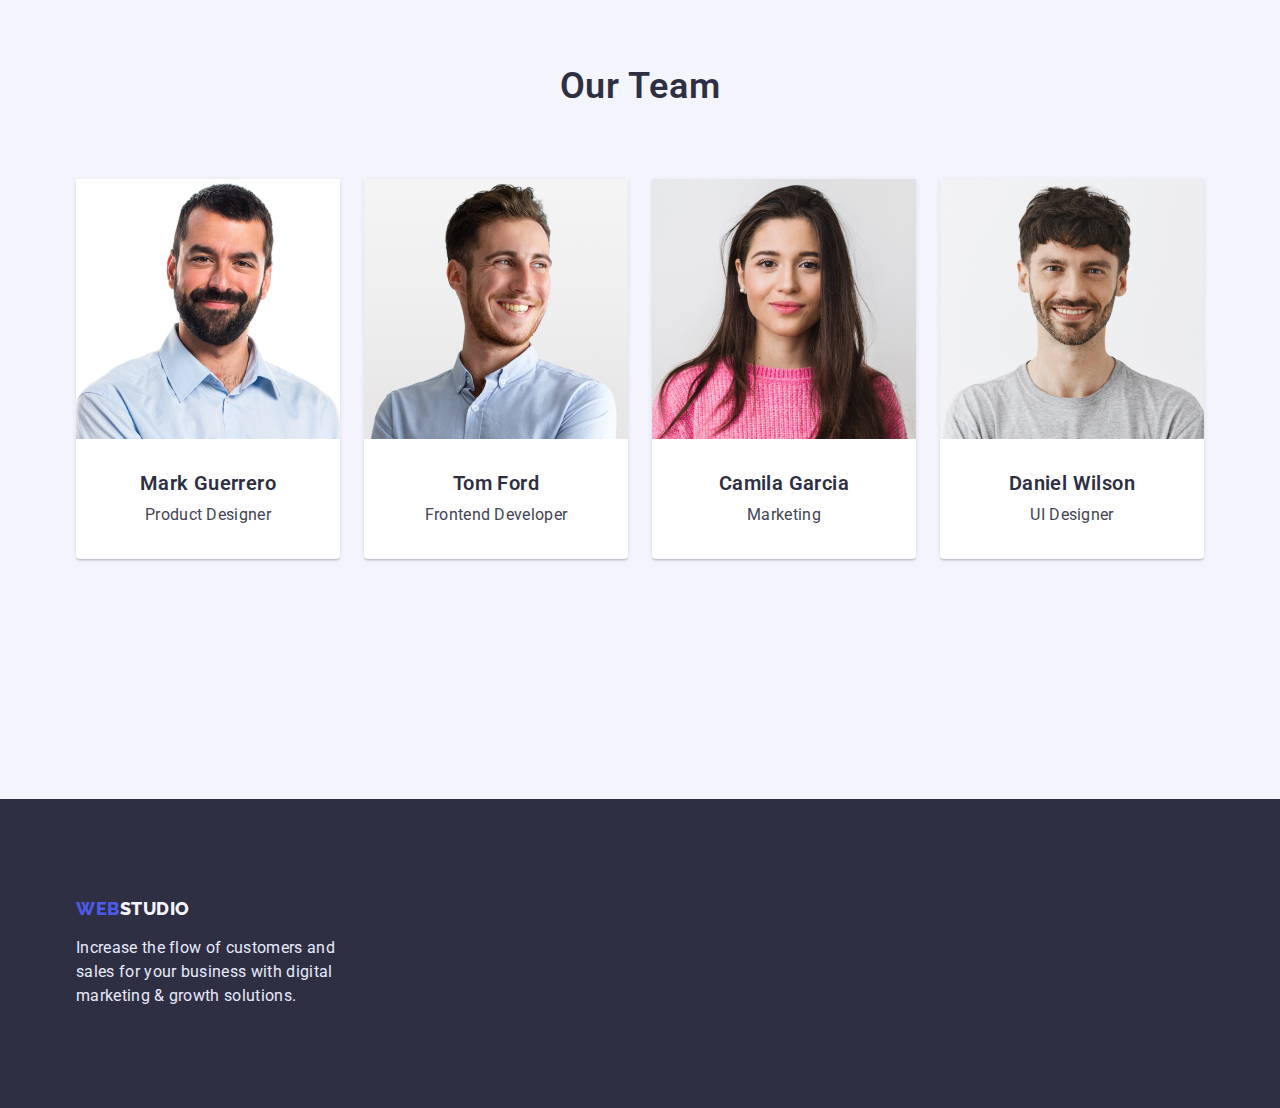
==== commit f8711cf1: "доопрацювання" ====
--- a/index.html
+++ b/index.html
@@ -52,7 +52,7 @@
     <main>
       <section class="hero">
         <div class="container">
-          <h1 class="hero-title">Effective Solutionsfor Your Business</h1>
+          <h1 class="hero-title">Effective Solutions for Your Business</h1>
           <button class="hero-btm btm" type="button">Order Service</button>
         </div>
       </section>
@@ -127,7 +127,7 @@
           <h2 class="team-title">Our Team</h2>
           <ul class="team-list list">
             <li class="team-item">
-              <img
+              <img class="img"
                 width="264"
                 height="260"
                 src="./img/Mark-Guerrero.jpg"
@@ -137,7 +137,7 @@
               <p class="team-text">Product Designer</p>
             </li>
             <li class="team-item">
-              <img
+              <img class="img"
                 width="264"
                 height="260"
                 src="./img/Tom-Ford.jpg"
@@ -147,7 +147,7 @@
               <p class="team-text">Frontend Developer</p>
             </li>
             <li class="team-item">
-              <img
+              <img class="img"
                 width="264"
                 height="260"
                 src="./img/Camila-Garcia.jpg"
@@ -157,7 +157,7 @@
               <p class="team-text">Marketing</p>
             </li>
             <li class="team-item">
-              <img
+              <img class="img"
                 width="264"
                 height="260"
                 src="./img/Daniel-Wilson.jpg"
--- a/css/styles.css
+++ b/css/styles.css
@@ -75,6 +75,12 @@
 .team-list,
 .portfolio-content {
   padding-bottom: 120px;
+}
+
+.img {
+  display: block;
+  max-width: 100%;
+  height: auto;
 }
 
 /* ----- HEADER ----- */
@@ -137,7 +143,7 @@
   font-size: 56px;
   line-height: 1.07;
   text-align: center;
-  letter-spacing: 0.02em;
+  /* letter-spacing: 0.02em; */
   color: var(--decoration-color);
   width: 492px;
   margin: 0 auto 48px;
@@ -147,7 +153,6 @@
   display: block;
   margin: 0 auto;
   padding: 16px 32px;
-
   font-weight: 600;
   font-size: 16px;
   line-height: 1.19;
@@ -193,19 +198,22 @@
   letter-spacing: 0.02em;
   text-transform: capitalize;
   color: var(--darc-color);
-  padding-bottom: 72px;
+  margin-bottom: 72px;
 }
 
 /* ----- TEAM ----- */
 
 .team {
   background-color: var(--light-color);
+  padding-top: 120px;
+  padding-bottom: 120px
 }
 
 .team-item {
   background: var(--decoration-color);
   box-shadow: 0px 1px 6px rgba(46, 47, 66, 0.08), 0px 1px 1px rgba(46, 47, 66, 0.16), 0px 2px 1px rgba(46, 47, 66, 0.08);
   border-radius: 0px 0px 4px 4px;
+  padding-bottom: 32px;
 }
 
 .team-title {
@@ -216,8 +224,7 @@
   letter-spacing: 0.02em;
   text-transform: capitalize;
   color: var(--darc-color);
-  padding-top: 120px;
-  padding-bottom: 72px;
+  margin-bottom: 72px;
 }
 .subject {
   font-weight: 600;
@@ -226,16 +233,15 @@
   text-align: center;
   letter-spacing: 0.02em;
   color: var(--darc-color);
-  padding-top: 32px;
-  padding-bottom: 8px;  
+  margin-top: 32px;
+  margin-bottom: 8px;  
 }
 .team-text {
   font-size: 16px;
   line-height: 1.5;
   text-align: center;
   letter-spacing: 0.02em;
-  color: var(--body-text-color);
-  margin-bottom: 32px;
+  color: var(--body-text-color);  
 }
 
 /* ----- PORTFOLIO ----- */
@@ -243,6 +249,8 @@
 .portfolio-filter {
   justify-content: center;
   column-gap: 24px;
+  padding-top: 96px;
+  padding-bottom: 72px;
 }
 
 .btm-portfolio:focus,
@@ -265,8 +273,9 @@
   background: var(--light-color);
   border: 1px solid #e7e9fc;
   border-radius: 4px;
-  margin-top: 96px;
-  margin-bottom: 72px;
+  padding: 8px 16px;
+  /* margin-top: 96px;
+  margin-bottom: 72px; */
 }
 
 .portfolio-content {
@@ -277,29 +286,33 @@
   row-gap: 48px;
 }
 
+.portfolio-content li {
+  box-shadow: 0px 1px 6px rgba(46, 47, 66, 0.08);
+}
+.item-content {
+  padding-top: 32px;
+  padding-bottom: 32px;
+  border: 0.5px solid var(--light-color);
+  border-top: none;  
+}
 .portfolio-title {
   font-weight: 600;
   font-size: 20px;
   line-height: 1.2;
   letter-spacing: 0.02em;
   color: var(--darc-color);
-}
+  padding-left: 16px;
+  margin-bottom: 8px;
+  }
 
 .portfolio-text {
   font-size: 16px;
   line-height: 1.5;
   letter-spacing: 0.02em;
   color: var(--body-text-color);
-}
-
-.item-content {
-  margin-top: 32px;
-  margin-bottom: 32px;
-}
-
-.portfolio-content li {
-  box-shadow: 0px 1px 6px rgba(46, 47, 66, 0.08);
-}
+  padding-left: 16px;
+}
+
 /* ----- FOOTER ----- */
 
 .footer {
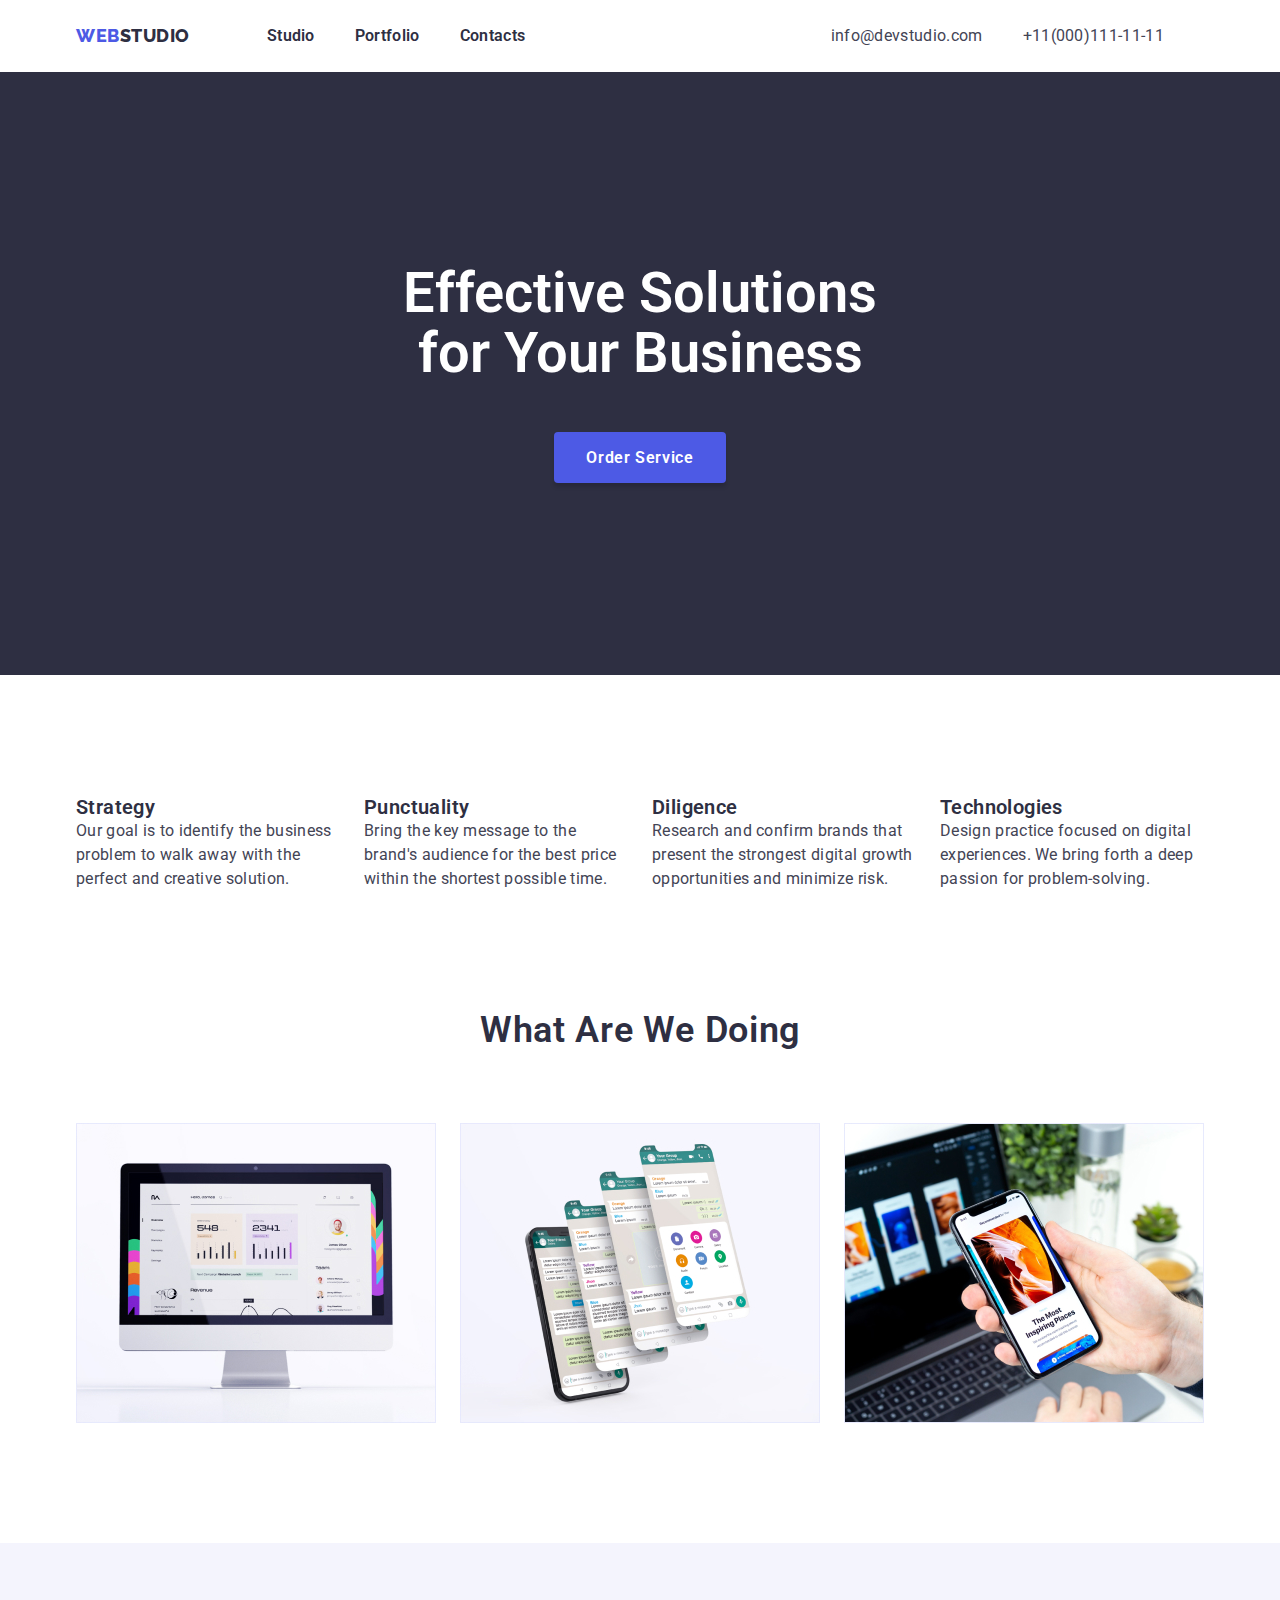
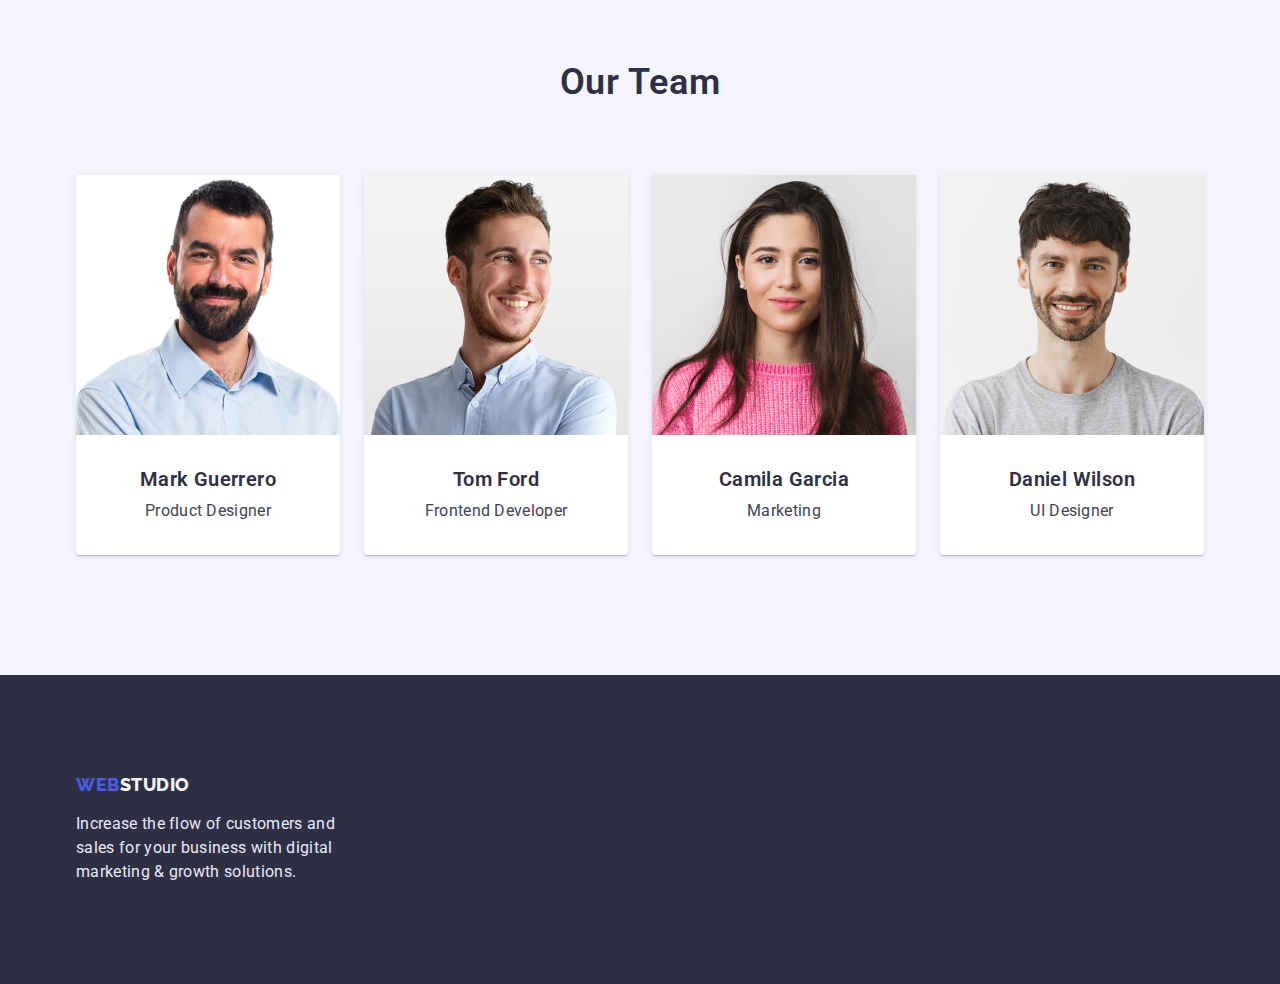
==== commit 4816fc0c: "HW 2.3" ====
--- a/index.html
+++ b/index.html
@@ -96,7 +96,7 @@
           <h2 class="work-title">What are we doing</h2>
           <ul class="list">
             <li>
-              <img
+              <img class="img"
                 width="360"
                 height="300"
                 src="./img/photo-pc.jpg"
@@ -104,7 +104,7 @@
               />
             </li>
             <li>
-              <img
+              <img class="img"
                 width="360"
                 height="300"
                 src="./img/photo-phone.jpg"
@@ -112,7 +112,7 @@
               />
             </li>
             <li>
-              <img
+              <img class="img"
                 width="360"
                 height="300"
                 src="./img/laptop.jpg"
--- a/css/styles.css
+++ b/css/styles.css
@@ -71,11 +71,6 @@
   justify-content: space-between;
 }
 
-.work,
-.team-list,
-.portfolio-content {
-  padding-bottom: 120px;
-}
 
 .img {
   display: block;
@@ -190,6 +185,11 @@
 
 /* ----- WORK ----- */
 
+.work {
+  padding-bottom: 120px;
+}
+
+
 .work-title {
   font-weight: 600;
   font-size: 36px;
@@ -246,11 +246,16 @@
 
 /* ----- PORTFOLIO ----- */
 
+.portfolio {
+  padding-top: 96px;
+  padding-bottom: 120px;
+  }
+
 .portfolio-filter {
   justify-content: center;
   column-gap: 24px;
-  padding-top: 96px;
-  padding-bottom: 72px;
+  /* padding-top: 96px; */
+  margin-bottom: 72px;
 }
 
 .btm-portfolio:focus,
@@ -290,8 +295,8 @@
   box-shadow: 0px 1px 6px rgba(46, 47, 66, 0.08);
 }
 .item-content {
-  padding-top: 32px;
-  padding-bottom: 32px;
+  /* padding-top: 32px;
+  padding-bottom: 32px; */
   border: 0.5px solid var(--light-color);
   border-top: none;  
 }
@@ -301,8 +306,9 @@
   line-height: 1.2;
   letter-spacing: 0.02em;
   color: var(--darc-color);
+  padding-top: 32px;
   padding-left: 16px;
-  margin-bottom: 8px;
+  /* margin-bottom: 8px; */
   }
 
 .portfolio-text {
@@ -310,7 +316,9 @@
   line-height: 1.5;
   letter-spacing: 0.02em;
   color: var(--body-text-color);
+  padding-top: 8px;
   padding-left: 16px;
+  padding-bottom: 32px;
 }
 
 /* ----- FOOTER ----- */
